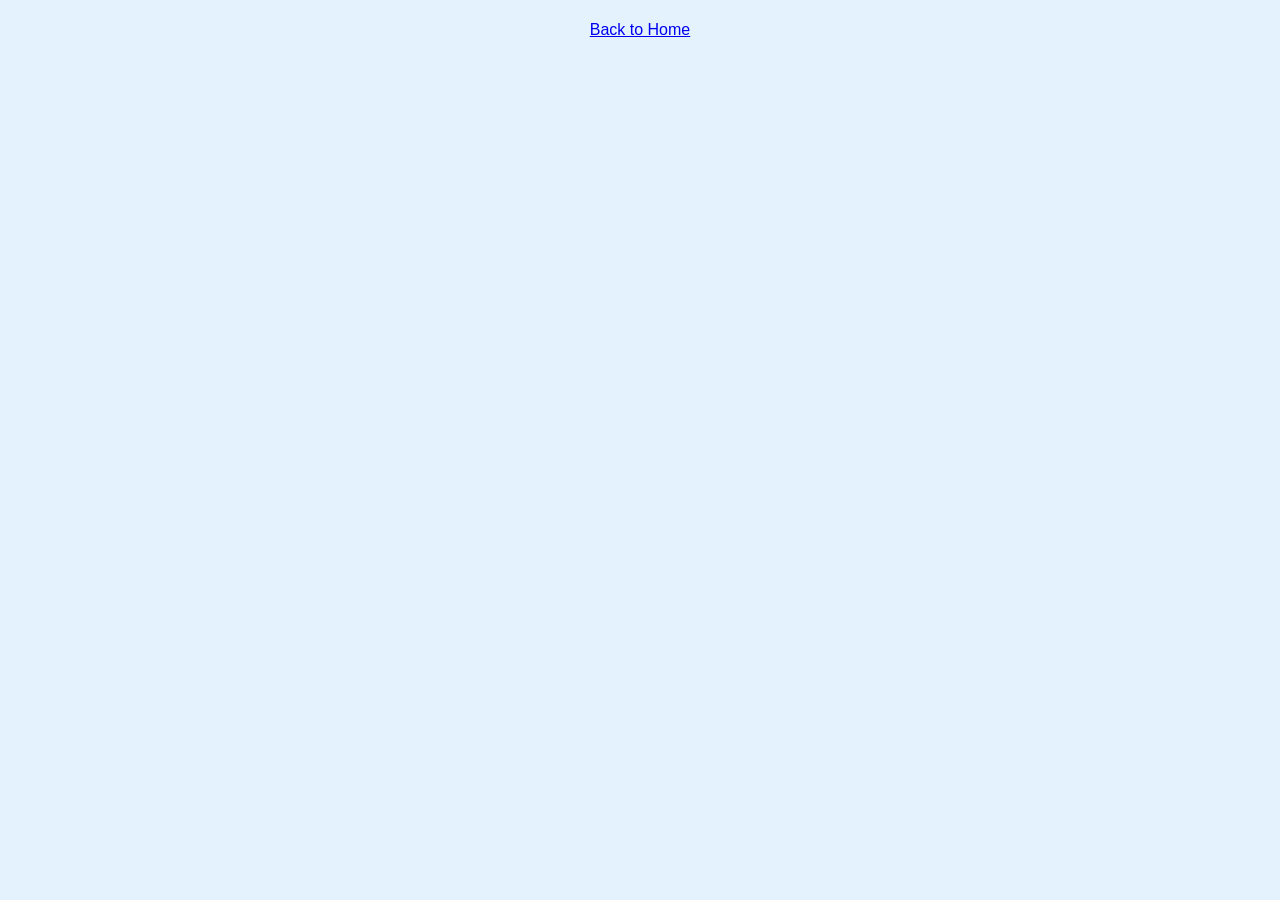
==== src/main/resources/templates/about.html @ 006eea08 "spring" ====
<!DOCTYPE html>
<html xmlns:th="http://www.thymeleaf.org">
<head>
    <title th:text="${title}">About</title>
    <style>
        body {
            font-family: Arial, sans-serif;
            text-align: center;
            background-color: #e3f2fd;
            color: #333;
        }
        h1 {
            color: #1e88e5;
        }
    </style>
</head>
<body>
    <h1 th:text="${title}"></h1>
    <p th:text="${description}"></p>
    <p><a href="/">Back to Home</a></p>
</body>
</html>
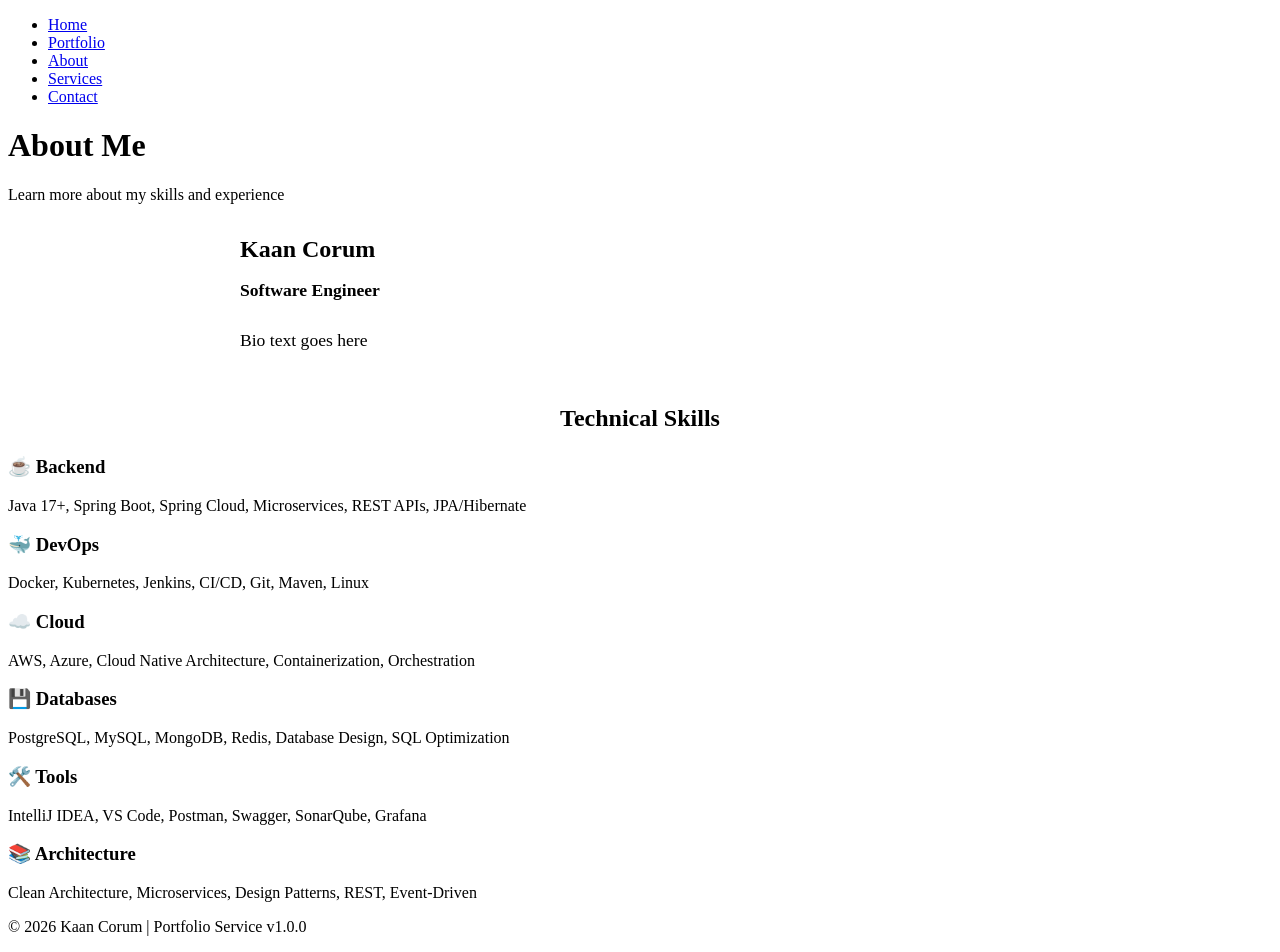
==== commit bfce182e: "boot" ====
--- a/src/main/resources/templates/about.html
+++ b/src/main/resources/templates/about.html
@@ -1,22 +1,67 @@
 <!DOCTYPE html>
 <html xmlns:th="http://www.thymeleaf.org">
 <head>
-    <title th:text="${title}">About</title>
-    <style>
-        body {
-            font-family: Arial, sans-serif;
-            text-align: center;
-            background-color: #e3f2fd;
-            color: #333;
-        }
-        h1 {
-            color: #1e88e5;
-        }
-    </style>
+    <meta charset="UTF-8">
+    <meta name="viewport" content="width=device-width, initial-scale=1.0">
+    <title th:text="${title}">About Me</title>
+    <link rel="stylesheet" href="/css/portfolio.css">
 </head>
 <body>
-    <h1 th:text="${title}"></h1>
-    <p th:text="${description}"></p>
-    <p><a href="/">Back to Home</a></p>
+    <nav>
+        <ul>
+            <li><a href="/">Home</a></li>
+            <li><a href="/gallery">Portfolio</a></li>
+            <li><a href="/about">About</a></li>
+            <li><a href="/services">Services</a></li>
+            <li><a href="/contact">Contact</a></li>
+        </ul>
+    </nav>
+
+    <div class="container">
+        <header>
+            <h1 th:text="${title}">About Me</h1>
+            <p class="subtitle" th:text="${description}">Learn more about my skills and experience</p>
+        </header>
+
+        <div class="card" style="max-width: 800px; margin: 2rem auto;">
+            <h2 style="color: var(--dark-bg); margin-bottom: 1rem;" th:text="${name}">Kaan Corum</h2>
+            <p style="font-size: 1.1rem; color: var(--primary-color); font-weight: 600; margin-bottom: 1.5rem;" 
+               th:text="${role}">Software Engineer</p>
+            <p style="line-height: 1.8; color: var(--text-light); font-size: 1.1rem;" 
+               th:text="${bio}">Bio text goes here</p>
+        </div>
+
+        <h2 style="text-align: center; margin-top: 3rem; margin-bottom: 1.5rem;">Technical Skills</h2>
+        <div class="info-section">
+            <div class="info-box">
+                <h3>☕ Backend</h3>
+                <p>Java 17+, Spring Boot, Spring Cloud, Microservices, REST APIs, JPA/Hibernate</p>
+            </div>
+            <div class="info-box">
+                <h3>🐳 DevOps</h3>
+                <p>Docker, Kubernetes, Jenkins, CI/CD, Git, Maven, Linux</p>
+            </div>
+            <div class="info-box">
+                <h3>☁️ Cloud</h3>
+                <p>AWS, Azure, Cloud Native Architecture, Containerization, Orchestration</p>
+            </div>
+            <div class="info-box">
+                <h3>💾 Databases</h3>
+                <p>PostgreSQL, MySQL, MongoDB, Redis, Database Design, SQL Optimization</p>
+            </div>
+            <div class="info-box">
+                <h3>🛠️ Tools</h3>
+                <p>IntelliJ IDEA, VS Code, Postman, Swagger, SonarQube, Grafana</p>
+            </div>
+            <div class="info-box">
+                <h3>📚 Architecture</h3>
+                <p>Clean Architecture, Microservices, Design Patterns, REST, Event-Driven</p>
+            </div>
+        </div>
+    </div>
+
+    <footer>
+        <p>&copy; 2026 Kaan Corum | Portfolio Service v1.0.0</p>
+    </footer>
 </body>
 </html>
